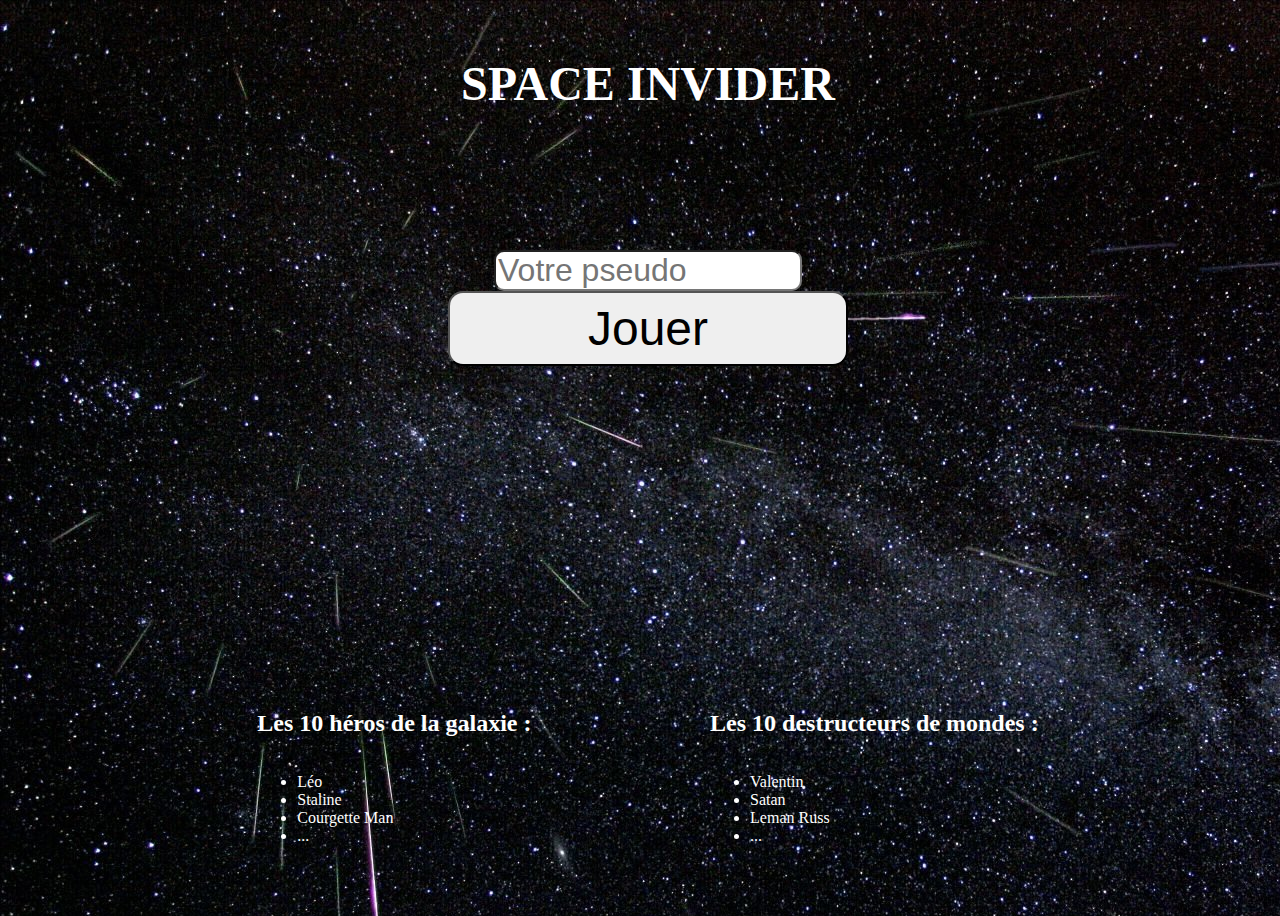
==== index.html @ d044fc97 "menu_choose" ====
<!DOCTYPE html>
<html>
<head>
	<meta charset="utf-8">
	<title>Space invider</title>
	<link rel="stylesheet" type="text/css" href="index.css">
	<script href = 'index.js'></script>
</head>
<body>
	<header id ="title">
		<p><strong>SPACE INVIDER</strong></p>
	</header>
	<div id = "center">
		<section id ="play">
			<input type ="text" name ="pseudo" id = "pseudo" placeholder ="Votre pseudo" required>
			<button type ="submit" id ="button" onClick = "window.location.href = 'choose.html'; ">Jouer</button>
		</section>
	</div>

	<div id = "main">	
		<section id ="fame">
			<article id = "spaceships">
				<h2>Les 10 héros de la galaxie : </h2>
					<ul>
						<li>Léo</li>
						<li>Staline</li>
						<li>Courgette Man</li>
						<li>...</li>
					</ul>
			</article>
			<article id = 'aliens'>
				<h2>Les 10 destructeurs de mondes : </h2>
					<ul>
						<li>Valentin</li>
						<li>Satan</li>
						<li>Leman Russ</li>
						<li>...</li>
					</ul>
			</article>
		</section>
	</div>

</body>
</html>
---- index.css ----
@font-face{
	font-family: "Fox Speed";
	src : url('./Fonts/GearsOfPeace.ttf') format('truetype');
}


body{
	background : black;
	width : 100vw; 
	height : 100vh;
	display : flex;
	flex-direction: column;
	flex-wrap: wrap;
	background-image: url('./images/ciel.jpeg');
	color : white;
}
header{
	margin-right: 50px;
	margin-left : 50px;
	height : 75px;
	display: flex;
	justify-content: center;
	font-size : 300%; 
	font-family: "Fox Speed";
}
#center{
	position : relative;
	height : 50vh;
	display : flex; 
	align-items: center;
	justify-items: center;
	align-content: center;
	justify-content : center;
}



#play{
	display : flex;
	justify-items: center;
	align-content: center;
	flex-direction: column;
	position : relative; 
	width : 500px;
	height : 25vh;
	margin-right : auto;
	margin-left: auto; 
	justify-content: center;
	align-content: center;
	align-items: center;
}
#button{
	display : flex; 
	width : 400px; 
	height : 75px;
	align-content: center;
	align-items: center;
	justify-content: center;
	justify-items: center;
	margin-right: auto;
	margin-left: auto;
	font-size: 3em;
	border-radius: 15px;

}
#pseudo{
	display : flex; 
	width : 300px; 
	height : 35px;
	border-radius: 10px;
	font-size: 200%;
}
#text_input{
	font-weight: bold;
	font-size: 200%;
}


#main{
	display : flex;
	justify-content: center;
	height : 39vh;
	width: 100vw;
	align-items: flex-end;
	position: absolute;
	bottom : 0px;
}


#fame{
	display : flex; 
	flex-direction: row;
	justify-content : space-around; 
	width: 75%;
	align-items: flex-end;
	position : relative;

}

#aliens{
	display : flex;
	flex-direction: column;
	height : 200px; 
}
#spaceships{
	display : flex;
	flex-direction: column;
	height : 200px;
}
#aliens,#spaceships{
	padding : 10px
}

/* css de la page choose */

#continue, #quit{
	height : 55px; 
	width: 120px;
	font-weight: bold;
	border-radius: 10px;
}
#button_continue{
	position : absolute;
	bottom : 0px; 
	right : 3px;
}
#button_quit{
	position : absolute; 
	bottom : 0px; 
	left : 15px
}
#main_2{
	display : flex; 
	justify-content: space-around;
	align-items: center;
	margin-top : 30vh;
	height : 250px;
}
#aliens_2{
	width : 400px; 
	height: 350px;
	font-size: 2em;
	display: flex;
	justify-content: center;
	align-items: center;
	flex-direction: column;
	font-family: "Fox Speed";
	margin-top : 3vh;
}
#spaceships_2{
	width : 400px; 
	height: 350px;
	font-size : 2em;
	display: flex;
	justify-content: center;
	align-items: center;
	flex-direction: column;
	font-family: "Fox Speed";
	margin-top : 3vh;

}
#clavier_gauche , #clavier_droit{
	width: 400px ;
	height: 275px;

}

#clavier_droit{
	border : 10px solid #43ff26;
	border-radius : 6px
}

#clavier_gauche{
	border : 10px solid #38e4ff;
	border-radius : 6px

}
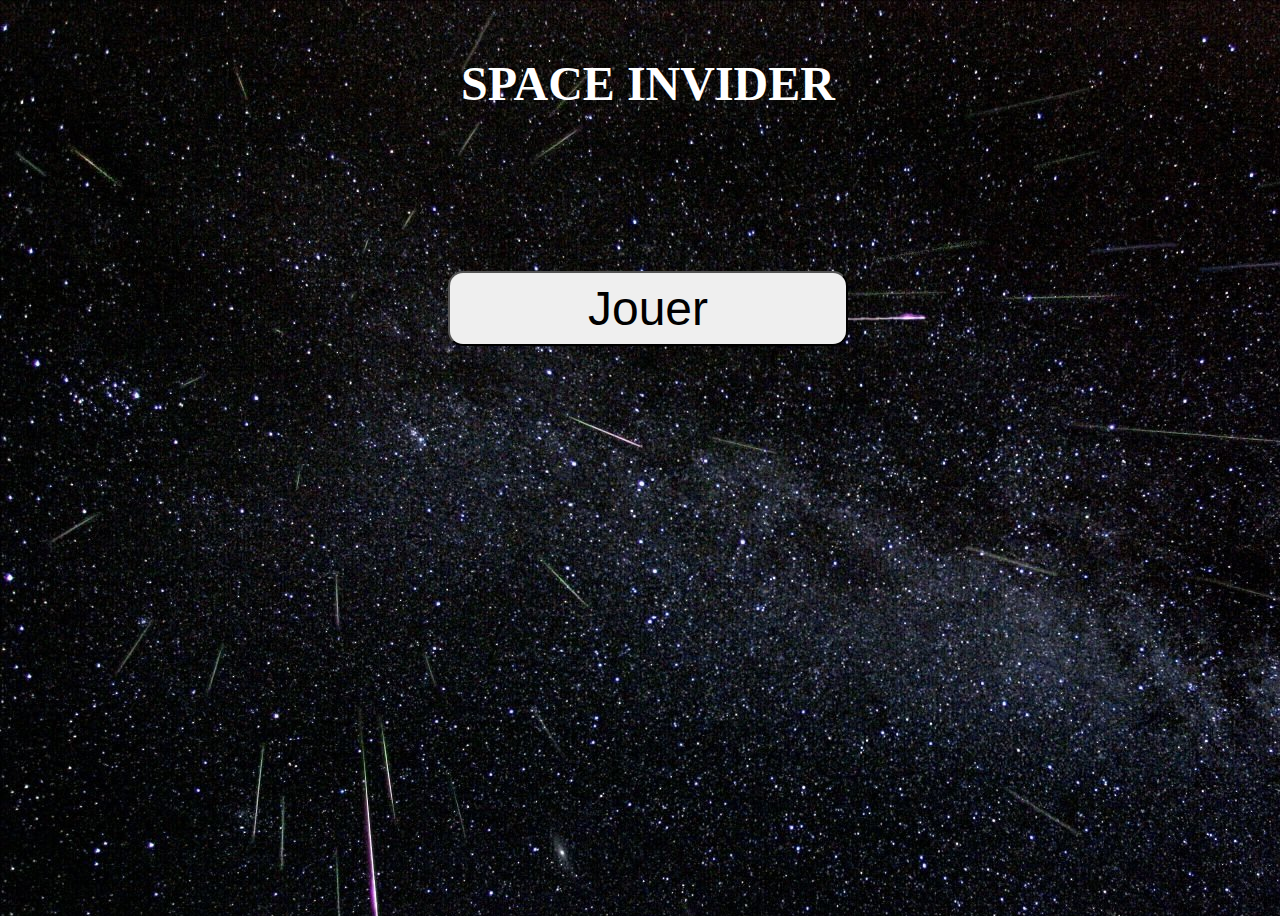
==== commit 1428a191: "index modif" ====
--- a/index.html
+++ b/index.html
@@ -12,13 +12,13 @@
 	</header>
 	<div id = "center">
 		<section id ="play">
-			<input type ="text" name ="pseudo" id = "pseudo" placeholder ="Votre pseudo" required>
-			<button type ="submit" id ="button" onClick = "window.location.href = 'choose.html'; ">Jouer</button>
+			<!-- <input type ="text" name ="pseudo" id = "pseudo" placeholder ="Votre pseudo" required> -->
+			<button type ="submit" id ="button" onClick = "window.location.href = 'choose.html'; ">Jouer</button> 
 		</section>
 	</div>
 
 	<div id = "main">	
-		<section id ="fame">
+		<!-- <section id ="fame">
 			<article id = "spaceships">
 				<h2>Les 10 héros de la galaxie : </h2>
 					<ul>
@@ -37,7 +37,7 @@
 						<li>...</li>
 					</ul>
 			</article>
-		</section>
+		</section> -->
 	</div>
 
 </body>
